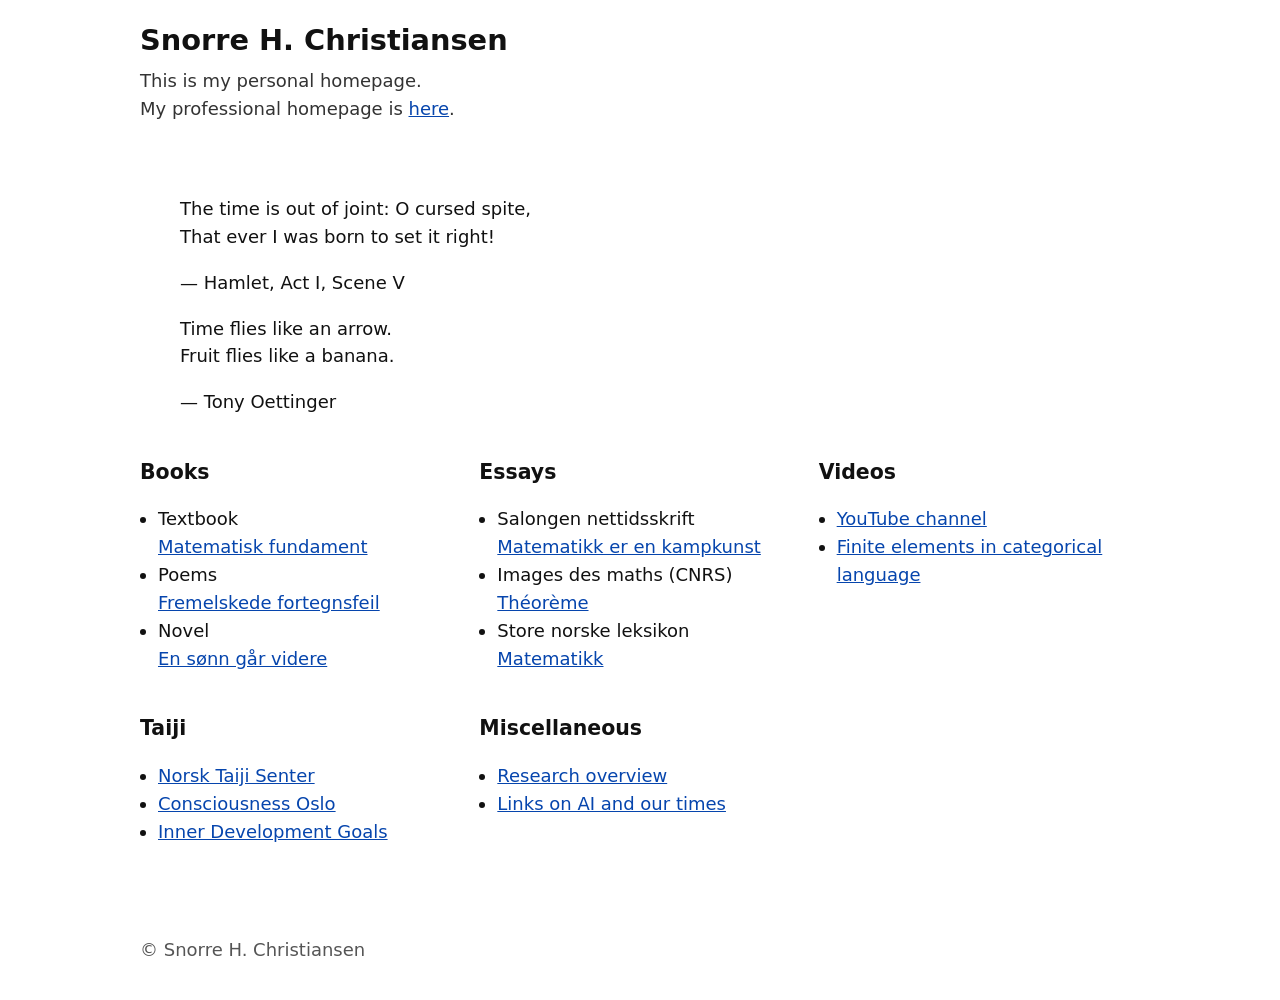
==== index.html @ 1d8464b9 "Fix HTML formatting in quotes section" ====
<!doctype html>
<html lang="en">
<head>
  <meta charset="utf-8" />
  <meta name="viewport" content="width=device-width, initial-scale=1" />
  <title>Snorre Christiansen — personal homepage</title>
  <meta name="author" content="Snorre H. Christiansen" />
  <meta name="description" content="Personal homepage" />
  <link rel="stylesheet" href="styles.css" />
</head>
<body>
  <header class="site-header">
    <div class="container">
      <h1>Snorre H. Christiansen</h1>
      <p class="lead">This is my personal homepage.<br> My professional homepage is <a href="https://www.mn.uio.no/math/english/people/aca/snorrec/index.html" target="_blank" rel="noopener">here</a>.</p>
    </div>
  </header>

	<main class="container">
  <section class="quotes">
    <blockquote>
      <p>The time is out of joint: O cursed spite,<br>
That ever I was born to set it right!
	  </p>
      <footer>— Hamlet, Act I, Scene V</footer>
    </blockquote>
    <blockquote>
      <p>Time flies like an arrow.<br>
		  Fruit flies like a banana.
	  </p>
      <footer>— Tony Oettinger</footer>
    </blockquote>
  </section>

    <section class="grid">
      <article>
        <h2>Books</h2>
        <ul>
          <li>Textbook<br> <a href="https://www.mn.uio.no/math/personer/vit/snorrec/matematisk-fundament.html">Matematisk fundament</a></li>
          <li>Poems<br> <a href="https://www.norli.no/boker/skjonnlitteratur/lyrikk-og-drama/lyrikk/fremelskede-fortegnsfeil-9788284512068"> Fremelskede fortegnsfeil</a></li>
          <li>Novel<br> <a href="https://www.ark.no/produkt/boker/skjonnlitteratur/en-sonn-gar-videre-9788284516578"> En sønn går videre</a></li>
        </ul>
      </article>

      <article>
        <h2>Essays</h2>
        <ul>
          <li>Salongen nettidsskrift<br><a href="https://www.salongen.no/matematikk-er-en-kampkunst/">Matematikk er en kampkunst</a></li>
          <li>Images des maths (CNRS)<br><a href="https://images.math.cnrs.fr/billets/theoreme/">Théorème</a></li>
          <li>Store norske leksikon<br> <a href="https://snl.no/matematikk">Matematikk</a></li>
        </ul>
      </article>

      <article>
        <h2>Videos</h2>
        <ul>
          <li><a href="https://www.youtube.com/playlist?list=PLtq8oolNr66TYn9hYWedFSrV3qLTgCpOd">YouTube channel</a></li>
          <li><a href="https://www.imsi.institute/videos/finite-elements-in-categorical-language/">Finite elements in categorical language</a></li>
        </ul>
      </article>

     
      
      <article>
        <h2>Taiji</h2>
        <ul>
          <li><a href="https://www.taiji.no/">Norsk Taiji Senter</a></li>
          <li><a href="https://www.conoslo.com/">Consciousness Oslo</a></li>
			<li><a href="https://innerdevelopmentgoals.org/">Inner Development Goals</a></li>
        </ul>
      </article>

      <article>
        <h2>Miscellaneous</h2>
        <ul>
	   <li> <a href="https://www.mn.uio.no/math/personer/vit/snorrec/publicationsshc.pdf">Research overview</a>
          <li><a href="https://www.mn.uio.no/math/personer/vit/snorrec/books.html">Links on AI and our times</a></li>
        </ul>
      </article>
    </section>
  </main>

  <footer class="site-footer container">
    <p>&copy; Snorre H. Christiansen</p>
  </footer>
</body>
</html>
---- styles.css ----
:root{
  --content-max-width: 1000px;
  --body-font: system-ui, -apple-system, "Segoe UI", Roboto, "Helvetica Neue", Arial;
  --base-size: 16px;
  --color-text: #111111;
  --color-link: #0645ad; /* accessible blue */
  --color-bg: #ffffff;
  --container-padding: 1rem;
}

/* Responsive base font: ranges between 16px and 18px */
html { font-family: var(--body-font); font-size: clamp(16px, 1.1vw + 0.8rem, 18px); background: var(--color-bg); color: var(--color-text); -webkit-font-smoothing:antialiased; -moz-osx-font-smoothing:grayscale; }

body { margin: 0; line-height: 1.55; }

.container { width: 95%; max-width: var(--content-max-width); margin: 0 auto; padding: var(--container-padding); }

/* Headings */
h1 { font-size: clamp(1.6rem, 2.2vw, 2.25rem); margin: 0 0 0.25rem 0; }
h2 { font-size: clamp(1.1rem, 1.6vw, 1.5rem); margin-top: 1.25rem; }

/* Lead paragraph */
.lead { margin-top: 0.25rem; color: #333; }

/* Grid layout for sections */
.grid {
  display: grid;
  grid-template-columns: repeat(auto-fit, minmax(280px, 1fr));
  gap: 1rem;
  align-items: start;
}

/* Lists and links */
ul { margin: 0.25rem 0 0 1rem; padding: 0; }
a { color: var(--color-link); text-decoration: underline; }
a:focus-visible { outline: 3px solid highlight; outline-offset: 3px; }

/* Footer */
.site-footer { font-size: 0.9rem; color: #555; margin-top: 2rem; }

/* Accessibility: ensure contrast and readable line length */
@media (min-width: 900px) {
  .container { font-size: 1rem; }
}
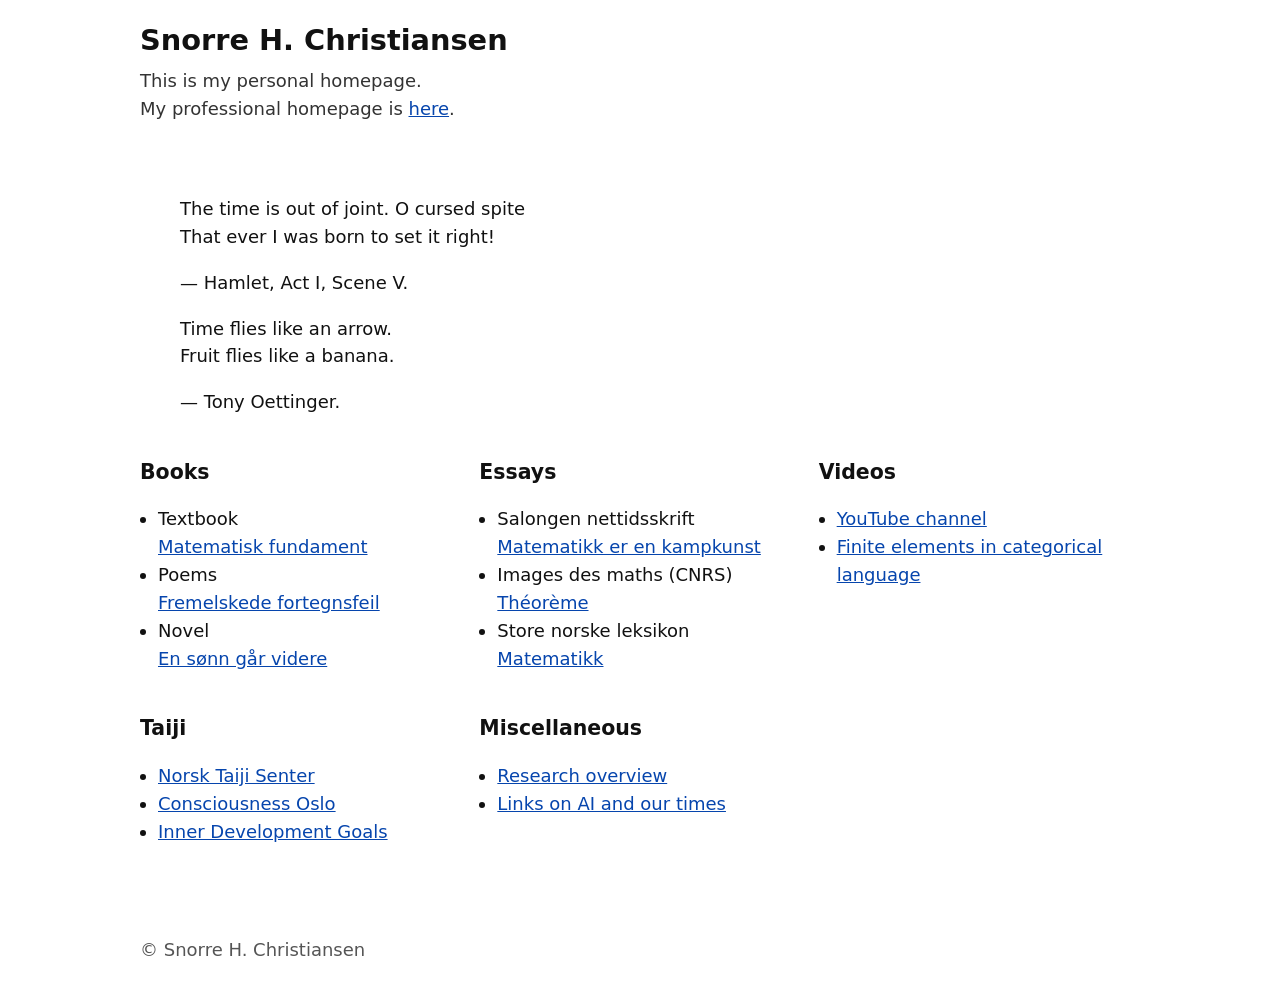
==== commit ec2cad62: "Fix punctuation in quotes and footers" ====
--- a/index.html
+++ b/index.html
@@ -19,16 +19,16 @@
 	<main class="container">
   <section class="quotes">
     <blockquote>
-      <p>The time is out of joint: O cursed spite,<br>
+      <p>The time is out of joint. O cursed spite<br>
 That ever I was born to set it right!
 	  </p>
-      <footer>— Hamlet, Act I, Scene V</footer>
+      <footer>— Hamlet, Act I, Scene V.</footer>
     </blockquote>
     <blockquote>
       <p>Time flies like an arrow.<br>
 		  Fruit flies like a banana.
 	  </p>
-      <footer>— Tony Oettinger</footer>
+      <footer>— Tony Oettinger.</footer>
     </blockquote>
   </section>
 
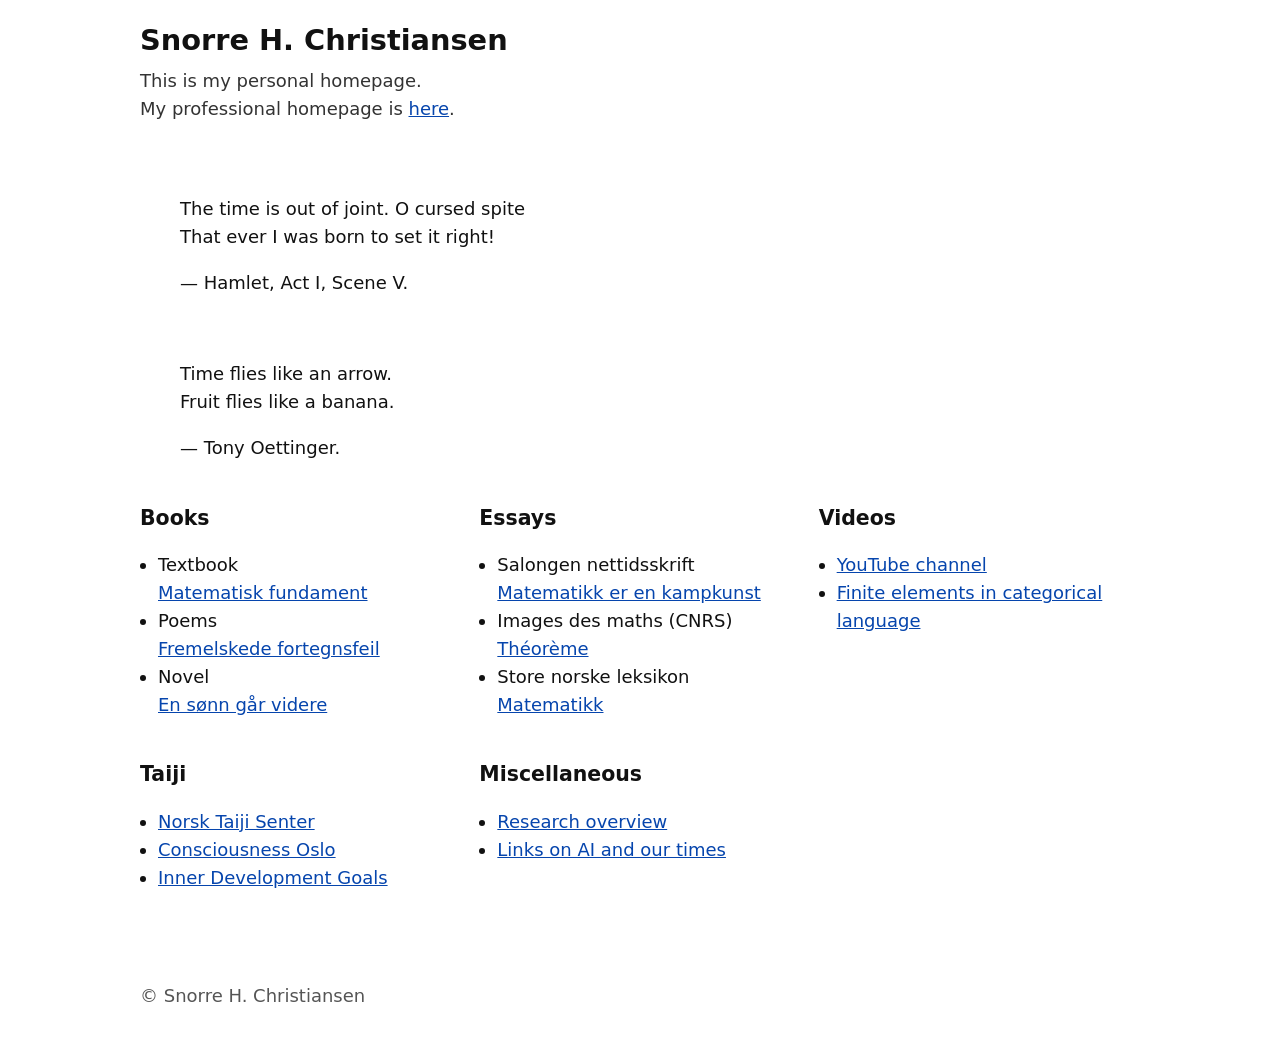
==== commit a10234a2: "Add line break in index.html" ====
--- a/index.html
+++ b/index.html
@@ -24,6 +24,7 @@
 	  </p>
       <footer>— Hamlet, Act I, Scene V.</footer>
     </blockquote>
+	<br>  
     <blockquote>
       <p>Time flies like an arrow.<br>
 		  Fruit flies like a banana.
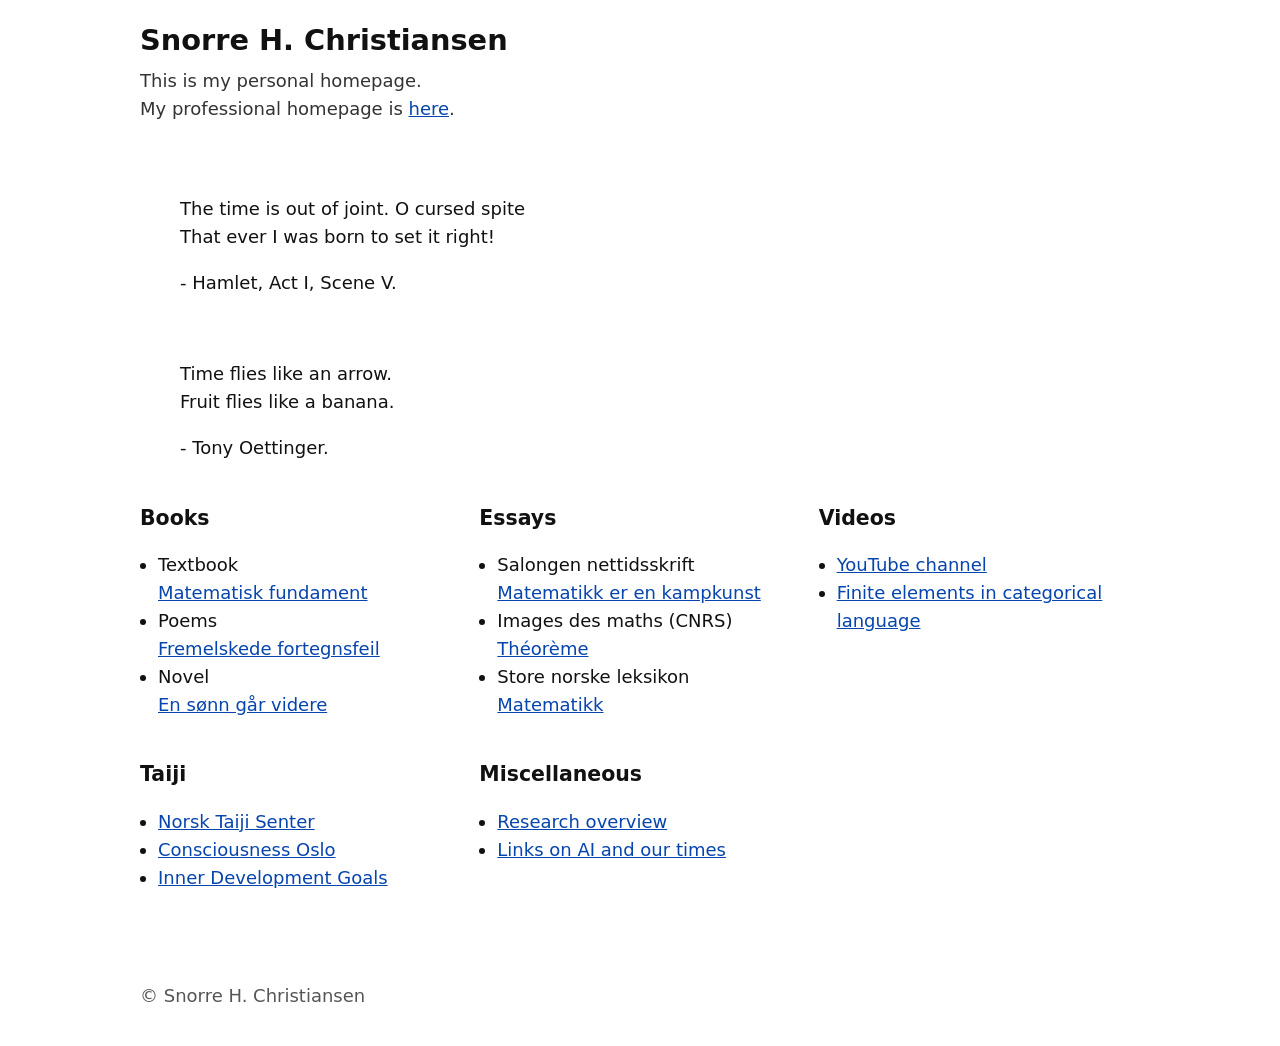
==== commit 522100cd: "Fix footer formatting in quotes" ====
--- a/index.html
+++ b/index.html
@@ -22,14 +22,14 @@
       <p>The time is out of joint. O cursed spite<br>
 That ever I was born to set it right!
 	  </p>
-      <footer>— Hamlet, Act I, Scene V.</footer>
+      <footer> - Hamlet, Act I, Scene V.</footer>
     </blockquote>
 	<br>  
     <blockquote>
       <p>Time flies like an arrow.<br>
 		  Fruit flies like a banana.
 	  </p>
-      <footer>— Tony Oettinger.</footer>
+      <footer> - Tony Oettinger.</footer>
     </blockquote>
   </section>
 
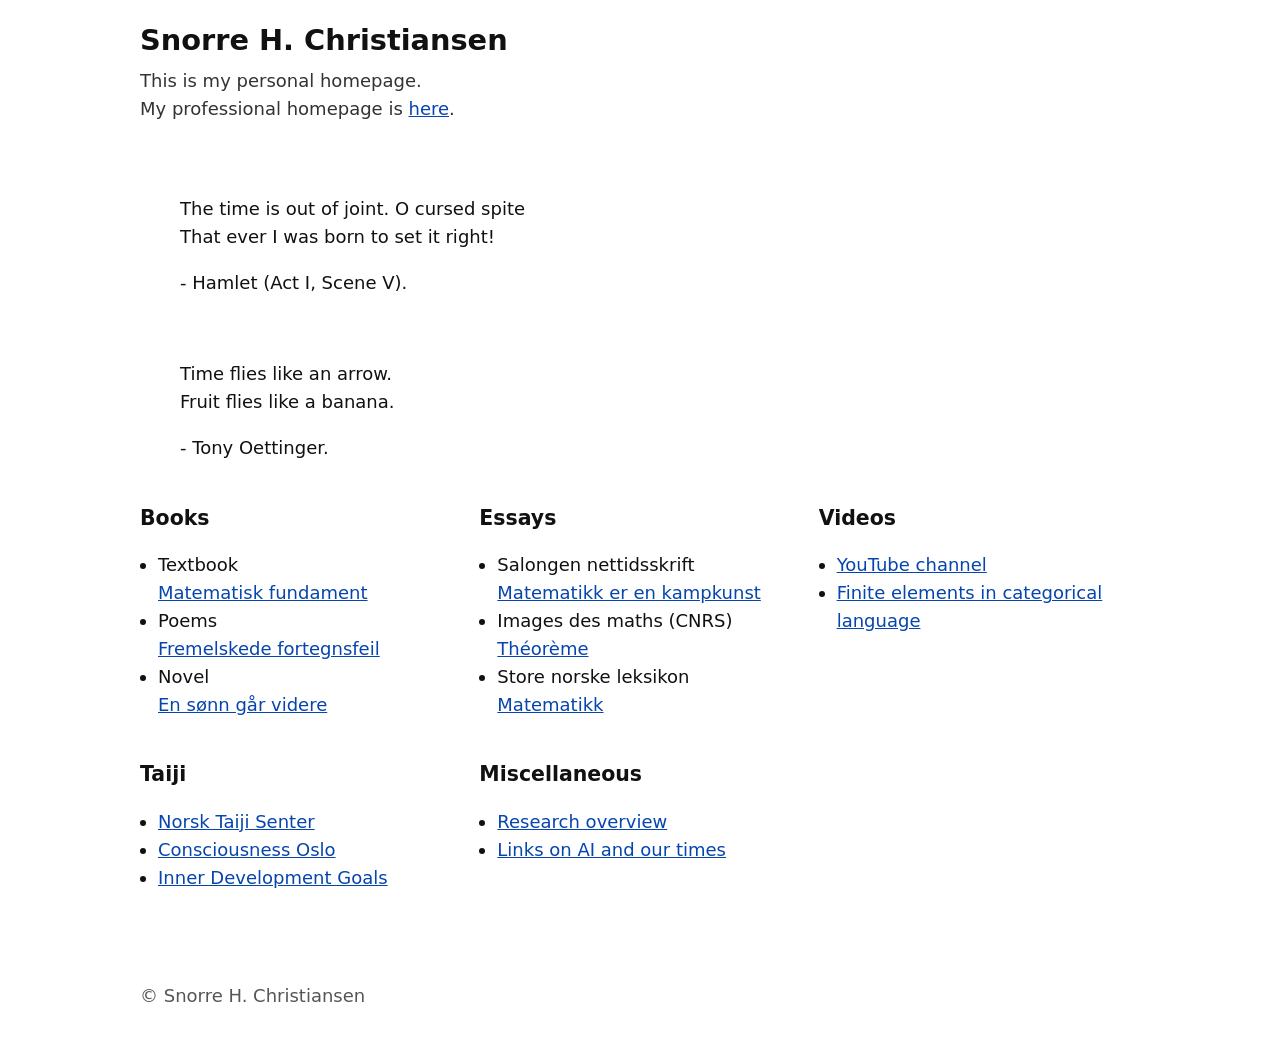
==== commit f7930ea7: "Update footer citation format in index.html" ====
--- a/index.html
+++ b/index.html
@@ -22,7 +22,7 @@
       <p>The time is out of joint. O cursed spite<br>
 That ever I was born to set it right!
 	  </p>
-      <footer> - Hamlet, Act I, Scene V.</footer>
+      <footer> - Hamlet (Act I, Scene V).</footer>
     </blockquote>
 	<br>  
     <blockquote>
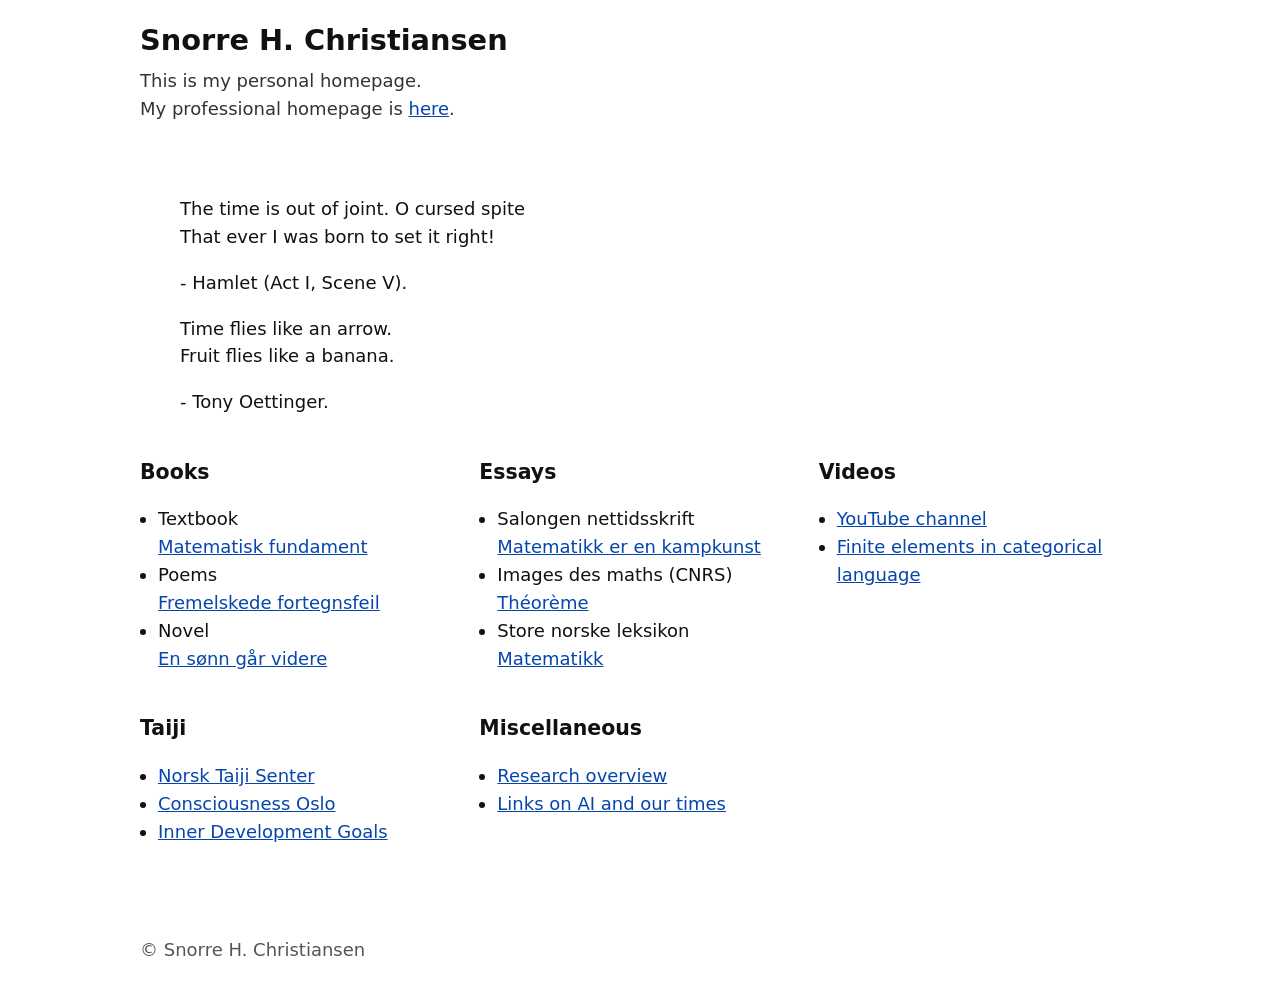
==== commit c6cd3785: "Fix formatting in index.html" ====
--- a/index.html
+++ b/index.html
@@ -24,7 +24,8 @@
 	  </p>
       <footer> - Hamlet (Act I, Scene V).</footer>
     </blockquote>
-	<br>  
+
+	  
     <blockquote>
       <p>Time flies like an arrow.<br>
 		  Fruit flies like a banana.
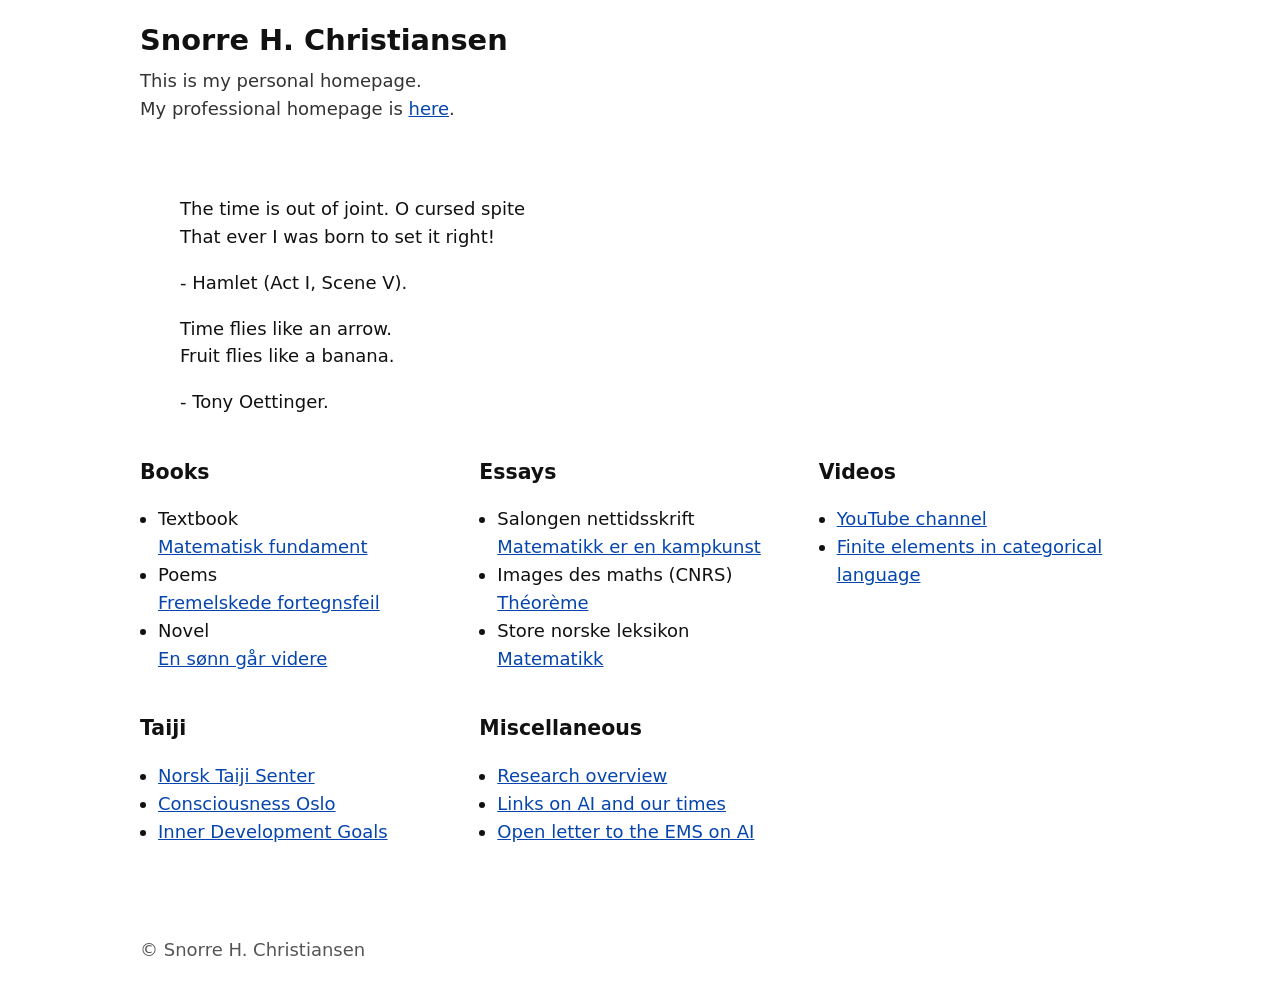
==== commit 3a4fb620: "Add link to open letter on AI in index.html" ====
--- a/index.html
+++ b/index.html
@@ -77,6 +77,7 @@
         <ul>
 	   <li> <a href="https://www.mn.uio.no/math/personer/vit/snorrec/publicationsshc.pdf">Research overview</a>
           <li><a href="https://www.mn.uio.no/math/personer/vit/snorrec/books.html">Links on AI and our times</a></li>
+			<li><a href="openletter.html">Open letter to the EMS on AI</a></li>
         </ul>
       </article>
     </section>
